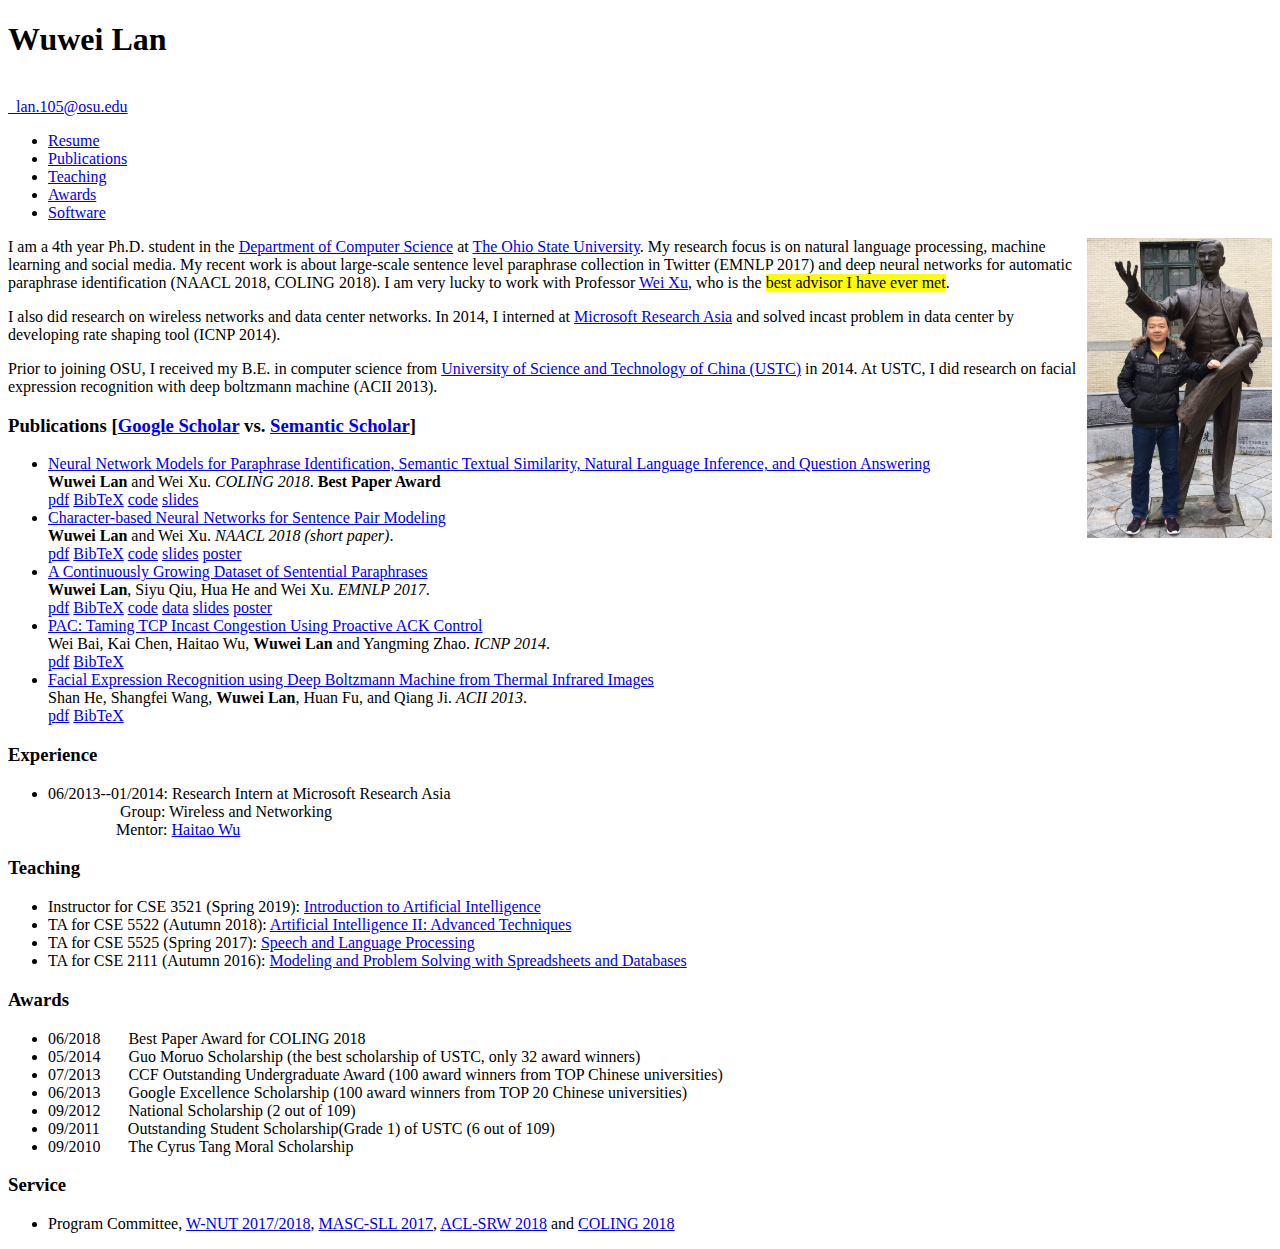
==== images/index.html @ a185d685 "CSE 3521" ====
<!DOCTYPE html>
<html>
<head>
  <title>Welcome to Wuwei Lan's Homepage</title>
  <link rel="stylesheet" type="text/css" href="wuwei.css">

<script>
function showHide(args) {
  var name = arguments[0]
  if (document.getElementById(name).style.display == 'block') {
    document.getElementById(name).style.display='none';
  } else {
    document.getElementById(name).style.display='block';
  }
}
</script>
</head>

<body>

<div id=wrapper>
  <div id="header">
    <div id="name"><h1><b>Wuwei Lan</b></h1><br/><a class="email" href="mailto:lan.105@osu.edu"> &nbsp lan.105@osu.edu</a></div>
    <ul>
     <!---- <li><b><font size="3" color="blue">兰武伟 &nbsp &nbsp</font></b></li>---->
     <li><a class="menu" href="Wuwei_Lan.pdf">Resume</a></li> 
      <li><a class="menu" href="https://lanwuwei.github.io/#Publications">Publications</a></li>
      <li><a class="menu" href="https://lanwuwei.github.io/#Teaching">Teaching</a></li>
      <li><a class="menu" href="https://lanwuwei.github.io/#Awards">Awards</a></li>
      <li><a class="menu" href="https://github.com/lanwuwei">Software</a></li>
    </ul>
  </div>



<img id="picimg" src="/images/IMG_1668.jpg" height="300" align="right" style="margin-left:10px;"/>

<p>I am a 4th year Ph.D. student in the <a href="https://cse.osu.edu/">Department of Computer Science</a>
at <a href="https://www.osu.edu/">The Ohio State University</a>. My research focus is on natural language processing, machine learning and social media. My recent work is about large-scale sentence level paraphrase collection in Twitter (EMNLP 2017) and deep neural networks for automatic paraphrase identification (NAACL 2018, COLING 2018). I am very lucky to work with Professor <a href="https://cocoxu.github.io/">Wei Xu</a>, who is the <mark>best advisor I have ever met</mark>. 

<p>I also did research on wireless networks and data center networks. In 2014, I interned at  <a href="https://www.microsoft.com/en-us/research/group/wireless-and-networking-research-group/?from=http%3A%2F%2Fresearch.microsoft.com%2Fen-us%2Fgroups%2Fwn%2F">Microsoft Research Asia</a> and solved incast problem in data center by developing rate shaping tool (ICNP 2014).

<p>Prior to joining OSU, I received my B.E. in computer science from <a href="http://en.ustc.edu.cn/">University of Science and Technology of China (USTC)</a> in 2014. At USTC, I did research on facial expression recognition with deep boltzmann machine (ACII 2013).

<!----<p><b><a href="Wuwei_Lan.pdf">Curriculum Vitae</a></b>---->

<!--<h3>News</h3>

<ul>
<li>We are building <a href="https://languagenet.github.io/">LanguageNet</a>! </li>
<li><a href="http://coling2018.org/coling-2018-best-papers/">Best reproduction paper award</a> for COLING 2018! </li>
<li>Paper accepted to COLING 2018!</li>
<!--<li>May 9 -12, Talk at <a href="https://nlp.nd.edu/msld18/">MSLD</a>.</li>
 <!--<li>03/23/2018, Talk at <a href="https://cse.osu.edu/">CSE, OSU</a>.</li>
 <!--<li>02/28/2018, Short paper accepted at <a href="http://naacl2018.org/">NAACL, 2018</a>.</li>
 <li>11/28/2017, Talk at <a href="https://u.osu.edu/cllt/">CLLT, OSU</a>.</li>
 <li>06/30/2017, Long paper accepted at <a href="http://emnlp2017.net/">EMNLP, 2017</a>.</li>
 <!--<li>Sep 18 - Oct 18,  Visiting student in Tsinghua University.</li>-->
 <!--<li>Oct 13 - Oct 15, Nanjing for<a href="http://www.cips-cl.org/static/CCL2017/home.html"> CCL, 2017</a>.</li>
</ul> -->


<a name="Publications"></a>
<h3>Publications [<a href="https://scholar.google.com/citations?user=rpOgHRMAAAAJ&hl=en">Google Scholar</a> vs. <a href="https://www.semanticscholar.org/author/Wuwei-Lan/37852874">Semantic Scholar</a>]</h3>

<ul>
<li><a class="publink" href="https://arxiv.org/pdf/1806.04330.pdf">Neural Network Models for Paraphrase Identification, Semantic Textual Similarity, Natural Language Inference, and Question Answering</a>
  <br/><b>Wuwei Lan</b> and Wei Xu. <cite>COLING 2018</cite>. <b>Best Paper Award</b>
  <br/><a class="button" href="https://arxiv.org/pdf/1806.04330.pdf">pdf</a> <a class="button" href="https://cocoxu.github.io/bib/bib_coling2018_SPM.txt">BibTeX</a> <a class="button" href="https://github.com/lanwuwei/SPM_toolkit">code</a> <a class="button" href="COLING_talk.pdf">slides</a>
</li>

<li><a class="publink" href="http://aclweb.org/anthology/N18-2025">Character-based Neural Networks for Sentence Pair Modeling</a>
  <br/><b>Wuwei Lan</b> and Wei Xu. <cite>NAACL 2018 (short paper)</cite>.
  <br/><a class="button" href="http://aclweb.org/anthology/N18-2025">pdf</a> <a class="button" href="https://aclanthology.coli.uni-saarland.de/papers/N18-2025/n18-2025.bib">BibTeX</a> <a class="button" href="https://github.com/lanwuwei/Subword-PWIM">code</a> <a class="button" href="Wuwei_OSU_2017_v2.pdf">slides</a> <a class="button" href="naacl18-poster.pdf">poster</a>
</li>

<li><a class="publink" href="http://www.aclweb.org/anthology/D/D17/D17-1126.pdf">A Continuously Growing Dataset of Sentential Paraphrases</a>
  <br/><b>Wuwei Lan</b>, Siyu Qiu, Hua He and Wei Xu. <cite>EMNLP 2017</cite>.
  <br/><a class="button" href="http://www.aclweb.org/anthology/D/D17/D17-1126.pdf">pdf</a> <a class="button" href="http://www.aclweb.org/anthology/D/D17/D17-1126.bib">BibTeX</a> <a class="button" href="https://github.com/lanwuwei/paraphrase-dataset">code</a> <a class="button" href="https://github.com/lanwuwei/paraphrase-dataset">data</a> <a class="button" href="Wuwei_OSU_2017_v2.pdf">slides</a> <a class="button" href="url-data-poster.pdf">poster</a>
</li>

<li><a class="publink" href="http://ieeexplore.ieee.org/stamp/stamp.jsp?arnumber=6980401&tag=1">PAC: Taming TCP Incast Congestion Using Proactive ACK Control</a>
  <br/>Wei Bai, Kai Chen, Haitao Wu, <b>Wuwei Lan</b> and Yangming Zhao. <cite>ICNP 2014</cite>.
  <br/><a class="button" href="http://ieeexplore.ieee.org/stamp/stamp.jsp?arnumber=6980401&tag=1">pdf</a> <a class="button" href="pac_bib.txt">BibTeX</a> 
</li>

<li><a class="publink" href="http://ieeexplore.ieee.org/document/6681437/?tp=&arnumber=6681437&url=http:%2F%2Fieeexplore.ieee.org%2Fxpls%2Fabs_all.jsp%3Farnumber%3D6681437">Facial Expression Recognition using Deep Boltzmann Machine from Thermal Infrared Images</a>
  <br/>Shan He, Shangfei Wang, <b>Wuwei Lan</b>, Huan Fu, and Qiang Ji. <cite>ACII 2013</cite>.
  <br/><a class="button" href="http://ieeexplore.ieee.org/document/6681437/?tp=&arnumber=6681437&url=http:%2F%2Fieeexplore.ieee.org%2Fxpls%2Fabs_all.jsp%3Farnumber%3D6681437f">pdf</a> <a class="button" href="facial_bib.txt">BibTeX</a>
</li>
</ul>

<!-----Experience----->   
  <a name="Experience"></a>
  <h3>Experience</h3>
  <ul>
      <li>06/2013--01/2014: Research Intern at Microsoft Research Asia<br> 
      &nbsp &nbsp &nbsp &nbsp &nbsp &nbsp &nbsp &nbsp &nbsp Group: Wireless and Networking <br>
      &nbsp &nbsp &nbsp &nbsp &nbsp &nbsp &nbsp &nbsp &nbspMentor: <a href="https://scholar.google.com/citations?user=qQfkXxcAAAAJ&hl=en">Haitao Wu</a></li>
  </ul>

<!-----Teaching----->   
  <a name="Teaching"></a>
  <h3>Teaching</h3>
  <ul>
      <li>Instructor for CSE 3521 (Spring 2019): <a href="https://lanwuwei.github.io/courses/3521_sp19.html"> Introduction to Artificial Intelligence</a> </li>
      <li>TA for CSE 5522 (Autumn 2018): <a href="https://cocoxu.github.io/courses/5522_autum18.html"> Artificial Intelligence II: Advanced Techniques</a> </li>
      <li>TA for CSE 5525 (Spring 2017): <a href="https://cocoxu.github.io/courses/5525_spring17.html"> Speech and Language Processing</a> </li>
      <li>TA for CSE 2111 (Autumn 2016): <a href="https://cse.osu.edu/courses/modeling-and-problem-solving-spreadsheets-and-databases-2111"> Modeling and Problem Solving with Spreadsheets and Databases</a> </li>
  </ul>
  
  <!-----Awards----->  
  <a name="Awards">
  <h3>Awards</a></h3>
    <ul>
      <li>06/2018 &nbsp &nbsp &nbsp Best Paper Award for COLING 2018</li>
      <li>05/2014 &nbsp &nbsp &nbsp Guo Moruo Scholarship (the best scholarship of USTC, only 32 award winners)</li>	
	  <li>07/2013 &nbsp &nbsp &nbsp CCF Outstanding Undergraduate Award (100 award winners from TOP Chinese universities)</li>	  
      <li>06/2013 &nbsp &nbsp &nbsp Google Excellence Scholarship (100 award winners from TOP 20 Chinese  universities)</li>
	  <li>09/2012 &nbsp &nbsp &nbsp National Scholarship (2 out of 109)</li>	
	  <li>09/2011 &nbsp &nbsp &nbsp Outstanding Student Scholarship(Grade 1) of USTC (6 out of 109)</li>
	  <li>09/2010 &nbsp &nbsp &nbsp The Cyrus Tang Moral Scholarship</li>
  </ul>
  
<!-----Service----->              
  <a name="Service"></a>
  <h3>Service</h3>
  <ul>
      <li>Program Committee, <a href="http://noisy-text.github.io/2017/">W-NUT 2017/2018</a>,  <a href="http://www.mascsll.org/">MASC-SLL 2017</a>, <a href="https://sites.google.com/view/aclsrw2018/home">ACL-SRW 2018</a>  and  <a href="http://coling2018.org/">COLING 2018</a></li>	
  </ul>
  
  
</div>
</body>

</html>
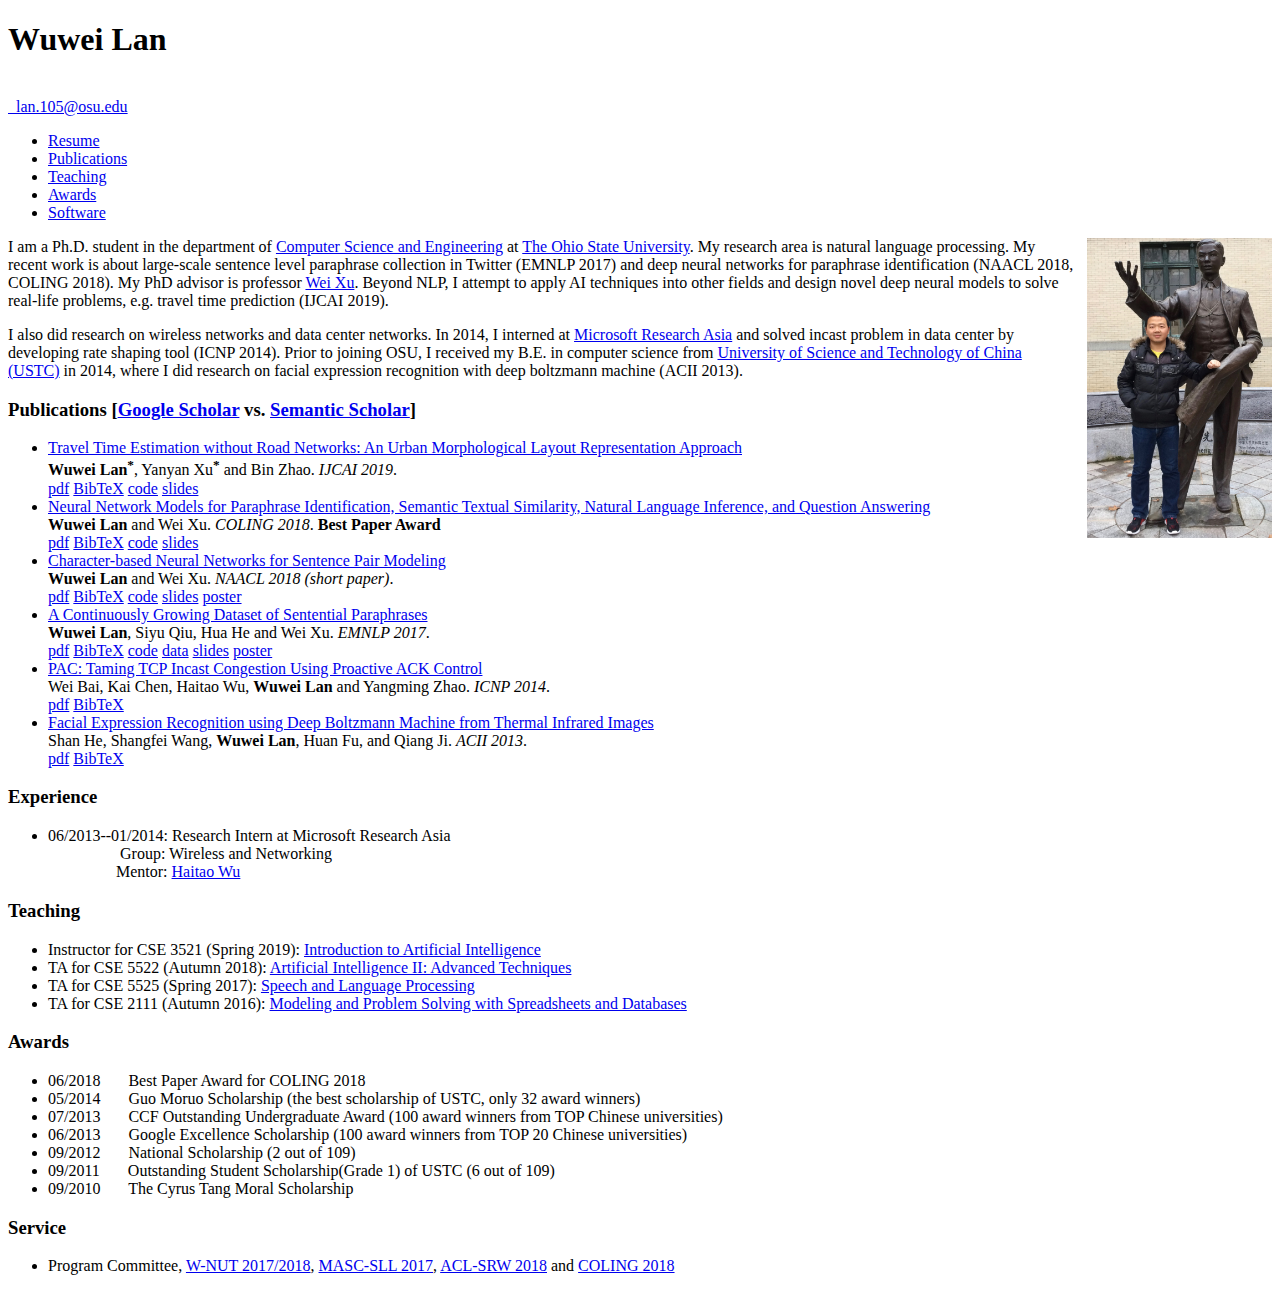
==== commit 043395c3: "bio" ====
--- a/images/index.html
+++ b/images/index.html
@@ -36,12 +36,9 @@
 
 <img id="picimg" src="/images/IMG_1668.jpg" height="300" align="right" style="margin-left:10px;"/>
 
-<p>I am a 4th year Ph.D. student in the <a href="https://cse.osu.edu/">Department of Computer Science</a>
-at <a href="https://www.osu.edu/">The Ohio State University</a>. My research focus is on natural language processing, machine learning and social media. My recent work is about large-scale sentence level paraphrase collection in Twitter (EMNLP 2017) and deep neural networks for automatic paraphrase identification (NAACL 2018, COLING 2018). I am very lucky to work with Professor <a href="https://cocoxu.github.io/">Wei Xu</a>, who is the <mark>best advisor I have ever met</mark>. 
+<p>I am a Ph.D. student in the department of <a href="https://cse.osu.edu/">Computer Science and Engineering</a> at <a href="https://www.osu.edu/">The Ohio State University</a>. My research area is natural language processing. My recent work is about large-scale sentence level paraphrase collection in Twitter (EMNLP 2017) and deep neural networks for  paraphrase identification (NAACL 2018, COLING 2018). My PhD advisor is professor <a href="https://cocoxu.github.io/">Wei Xu</a>. Beyond NLP, I attempt to apply AI techniques into other fields and design novel deep neural models to solve real-life problems, e.g. travel time prediction (IJCAI 2019).
 
-<p>I also did research on wireless networks and data center networks. In 2014, I interned at  <a href="https://www.microsoft.com/en-us/research/group/wireless-and-networking-research-group/?from=http%3A%2F%2Fresearch.microsoft.com%2Fen-us%2Fgroups%2Fwn%2F">Microsoft Research Asia</a> and solved incast problem in data center by developing rate shaping tool (ICNP 2014).
-
-<p>Prior to joining OSU, I received my B.E. in computer science from <a href="http://en.ustc.edu.cn/">University of Science and Technology of China (USTC)</a> in 2014. At USTC, I did research on facial expression recognition with deep boltzmann machine (ACII 2013).
+<p>I also did research on wireless networks and data center networks. In 2014, I interned at  <a href="https://www.microsoft.com/en-us/research/group/wireless-and-networking-research-group/?from=http%3A%2F%2Fresearch.microsoft.com%2Fen-us%2Fgroups%2Fwn%2F">Microsoft Research Asia</a> and solved incast problem in data center by developing rate shaping tool (ICNP 2014). Prior to joining OSU, I received my B.E. in computer science from <a href="http://en.ustc.edu.cn/">University of Science and Technology of China (USTC)</a> in 2014, where I did research on facial expression recognition with deep boltzmann machine (ACII 2013).
 
 <!----<p><b><a href="Wuwei_Lan.pdf">Curriculum Vitae</a></b>---->
 
@@ -65,6 +62,11 @@
 <h3>Publications [<a href="https://scholar.google.com/citations?user=rpOgHRMAAAAJ&hl=en">Google Scholar</a> vs. <a href="https://www.semanticscholar.org/author/Wuwei-Lan/37852874">Semantic Scholar</a>]</h3>
 
 <ul>
+<li><a class="publink" href="https://lanwuwei.github.io/">Travel Time Estimation without Road Networks: An Urban Morphological Layout Representation Approach</a>
+  <br/><b>Wuwei Lan</b><sup><b>*</b></sup>, Yanyan Xu<sup><b>*</b></sup> and Bin Zhao. <cite>IJCAI 2019</cite>. 
+  <br/><a class="button" href="https://lanwuwei.github.io/">pdf</a> <a class="button" href="https://lanwuwei.github.io/">BibTeX</a> <a class="button" href="https://lanwuwei.github.io/">code</a> <a class="button" href="https://lanwuwei.github.io/">slides</a>
+</li>
+
 <li><a class="publink" href="https://arxiv.org/pdf/1806.04330.pdf">Neural Network Models for Paraphrase Identification, Semantic Textual Similarity, Natural Language Inference, and Question Answering</a>
   <br/><b>Wuwei Lan</b> and Wei Xu. <cite>COLING 2018</cite>. <b>Best Paper Award</b>
   <br/><a class="button" href="https://arxiv.org/pdf/1806.04330.pdf">pdf</a> <a class="button" href="https://cocoxu.github.io/bib/bib_coling2018_SPM.txt">BibTeX</a> <a class="button" href="https://github.com/lanwuwei/SPM_toolkit">code</a> <a class="button" href="COLING_talk.pdf">slides</a>
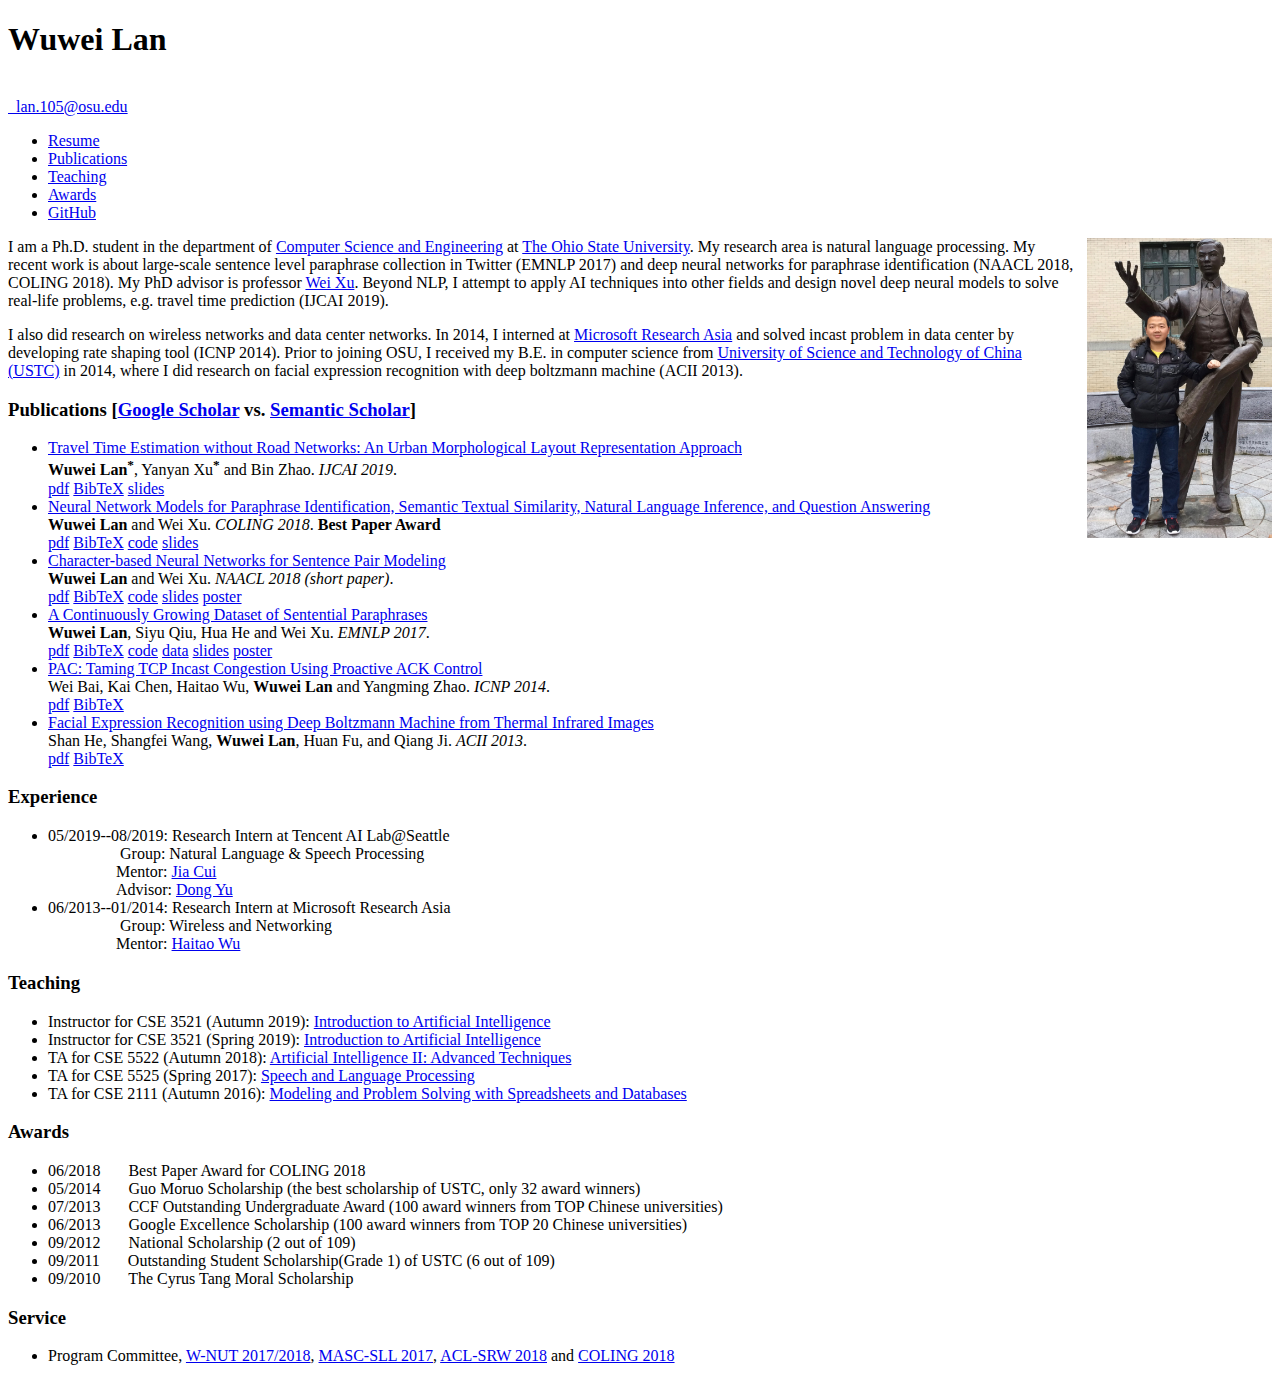
==== commit d6bf465d: "It is the darkest hour before the dawn." ====
--- a/images/index.html
+++ b/images/index.html
@@ -28,7 +28,7 @@
       <li><a class="menu" href="https://lanwuwei.github.io/#Publications">Publications</a></li>
       <li><a class="menu" href="https://lanwuwei.github.io/#Teaching">Teaching</a></li>
       <li><a class="menu" href="https://lanwuwei.github.io/#Awards">Awards</a></li>
-      <li><a class="menu" href="https://github.com/lanwuwei">Software</a></li>
+      <li><a class="menu" href="https://github.com/lanwuwei">GitHub</a></li>
     </ul>
   </div>
 
@@ -62,24 +62,24 @@
 <h3>Publications [<a href="https://scholar.google.com/citations?user=rpOgHRMAAAAJ&hl=en">Google Scholar</a> vs. <a href="https://www.semanticscholar.org/author/Wuwei-Lan/37852874">Semantic Scholar</a>]</h3>
 
 <ul>
-<li><a class="publink" href="https://lanwuwei.github.io/">Travel Time Estimation without Road Networks: An Urban Morphological Layout Representation Approach</a>
+<li><a class="publink" href="IJCAI19_Travel_Time_Estimation.pdf">Travel Time Estimation without Road Networks: An Urban Morphological Layout Representation Approach</a>
   <br/><b>Wuwei Lan</b><sup><b>*</b></sup>, Yanyan Xu<sup><b>*</b></sup> and Bin Zhao. <cite>IJCAI 2019</cite>. 
-  <br/><a class="button" href="https://lanwuwei.github.io/">pdf</a> <a class="button" href="https://lanwuwei.github.io/">BibTeX</a> <a class="button" href="https://lanwuwei.github.io/">code</a> <a class="button" href="https://lanwuwei.github.io/">slides</a>
+  <br/><a class="button" href="IJCAI19_Travel_Time_Estimation.pdf">pdf</a> <a class="button" href="ijcai19_bib.txt">BibTeX</a> <a class="button" href="./talks/Travel_time_estimation.pdf">slides</a>
 </li>
 
 <li><a class="publink" href="https://arxiv.org/pdf/1806.04330.pdf">Neural Network Models for Paraphrase Identification, Semantic Textual Similarity, Natural Language Inference, and Question Answering</a>
   <br/><b>Wuwei Lan</b> and Wei Xu. <cite>COLING 2018</cite>. <b>Best Paper Award</b>
-  <br/><a class="button" href="https://arxiv.org/pdf/1806.04330.pdf">pdf</a> <a class="button" href="https://cocoxu.github.io/bib/bib_coling2018_SPM.txt">BibTeX</a> <a class="button" href="https://github.com/lanwuwei/SPM_toolkit">code</a> <a class="button" href="COLING_talk.pdf">slides</a>
+  <br/><a class="button" href="https://arxiv.org/pdf/1806.04330.pdf">pdf</a> <a class="button" href="https://cocoxu.github.io/bib/bib_coling2018_SPM.txt">BibTeX</a> <a class="button" href="https://github.com/lanwuwei/SPM_toolkit">code</a> <a class="button" href="./talks/COLING_talk.pdf">slides</a>
 </li>
 
 <li><a class="publink" href="http://aclweb.org/anthology/N18-2025">Character-based Neural Networks for Sentence Pair Modeling</a>
   <br/><b>Wuwei Lan</b> and Wei Xu. <cite>NAACL 2018 (short paper)</cite>.
-  <br/><a class="button" href="http://aclweb.org/anthology/N18-2025">pdf</a> <a class="button" href="https://aclanthology.coli.uni-saarland.de/papers/N18-2025/n18-2025.bib">BibTeX</a> <a class="button" href="https://github.com/lanwuwei/Subword-PWIM">code</a> <a class="button" href="Wuwei_OSU_2017_v2.pdf">slides</a> <a class="button" href="naacl18-poster.pdf">poster</a>
+  <br/><a class="button" href="http://aclweb.org/anthology/N18-2025">pdf</a> <a class="button" href="https://aclanthology.coli.uni-saarland.de/papers/N18-2025/n18-2025.bib">BibTeX</a> <a class="button" href="https://github.com/lanwuwei/Subword-PWIM">code</a> <a class="button" href="./talks/Wuwei_OSU_2017_v2.pdf">slides</a> <a class="button" href="./posters/naacl18-poster.pdf">poster</a>
 </li>
 
 <li><a class="publink" href="http://www.aclweb.org/anthology/D/D17/D17-1126.pdf">A Continuously Growing Dataset of Sentential Paraphrases</a>
   <br/><b>Wuwei Lan</b>, Siyu Qiu, Hua He and Wei Xu. <cite>EMNLP 2017</cite>.
-  <br/><a class="button" href="http://www.aclweb.org/anthology/D/D17/D17-1126.pdf">pdf</a> <a class="button" href="http://www.aclweb.org/anthology/D/D17/D17-1126.bib">BibTeX</a> <a class="button" href="https://github.com/lanwuwei/paraphrase-dataset">code</a> <a class="button" href="https://github.com/lanwuwei/paraphrase-dataset">data</a> <a class="button" href="Wuwei_OSU_2017_v2.pdf">slides</a> <a class="button" href="url-data-poster.pdf">poster</a>
+  <br/><a class="button" href="http://www.aclweb.org/anthology/D/D17/D17-1126.pdf">pdf</a> <a class="button" href="http://www.aclweb.org/anthology/D/D17/D17-1126.bib">BibTeX</a> <a class="button" href="https://github.com/lanwuwei/paraphrase-dataset">code</a> <a class="button" href="https://github.com/lanwuwei/paraphrase-dataset">data</a> <a class="button" href="./talks/Wuwei_OSU_2017_v2.pdf">slides</a> <a class="button" href="./posters/url-data-poster.pdf">poster</a>
 </li>
 
 <li><a class="publink" href="http://ieeexplore.ieee.org/stamp/stamp.jsp?arnumber=6980401&tag=1">PAC: Taming TCP Incast Congestion Using Proactive ACK Control</a>
@@ -97,6 +97,10 @@
   <a name="Experience"></a>
   <h3>Experience</h3>
   <ul>
+     <li>05/2019--08/2019: Research Intern at Tencent AI Lab@Seattle<br> 
+      &nbsp &nbsp &nbsp &nbsp &nbsp &nbsp &nbsp &nbsp &nbsp Group: Natural Language & Speech Processing<br>
+      &nbsp &nbsp &nbsp &nbsp &nbsp &nbsp &nbsp &nbsp &nbspMentor: <a href="https://scholar.google.com/citations?user=OcNWfckAAAAJ&hl=en">Jia Cui</a><br>
+      &nbsp &nbsp &nbsp &nbsp &nbsp &nbsp &nbsp &nbsp &nbspAdvisor: <a href="https://scholar.google.com/citations?user=tMY31_gAAAAJ&hl=en">Dong Yu</a></li>
       <li>06/2013--01/2014: Research Intern at Microsoft Research Asia<br> 
       &nbsp &nbsp &nbsp &nbsp &nbsp &nbsp &nbsp &nbsp &nbsp Group: Wireless and Networking <br>
       &nbsp &nbsp &nbsp &nbsp &nbsp &nbsp &nbsp &nbsp &nbspMentor: <a href="https://scholar.google.com/citations?user=qQfkXxcAAAAJ&hl=en">Haitao Wu</a></li>
@@ -106,7 +110,8 @@
   <a name="Teaching"></a>
   <h3>Teaching</h3>
   <ul>
-      <li>Instructor for CSE 3521 (Spring 2019): <a href="https://lanwuwei.github.io/courses/3521_sp19.html"> Introduction to Artificial Intelligence</a> </li>
+      <li>Instructor for CSE 3521 (Autumn 2019): <a href="https://lanwuwei.github.io/courses/AU19/3521_au19.html"> Introduction to Artificial Intelligence</a> </li>
+      <li>Instructor for CSE 3521 (Spring 2019): <a href="https://lanwuwei.github.io/courses/SP19/3521_sp19.html"> Introduction to Artificial Intelligence</a> </li>
       <li>TA for CSE 5522 (Autumn 2018): <a href="https://cocoxu.github.io/courses/5522_autum18.html"> Artificial Intelligence II: Advanced Techniques</a> </li>
       <li>TA for CSE 5525 (Spring 2017): <a href="https://cocoxu.github.io/courses/5525_spring17.html"> Speech and Language Processing</a> </li>
       <li>TA for CSE 2111 (Autumn 2016): <a href="https://cse.osu.edu/courses/modeling-and-problem-solving-spreadsheets-and-databases-2111"> Modeling and Problem Solving with Spreadsheets and Databases</a> </li>
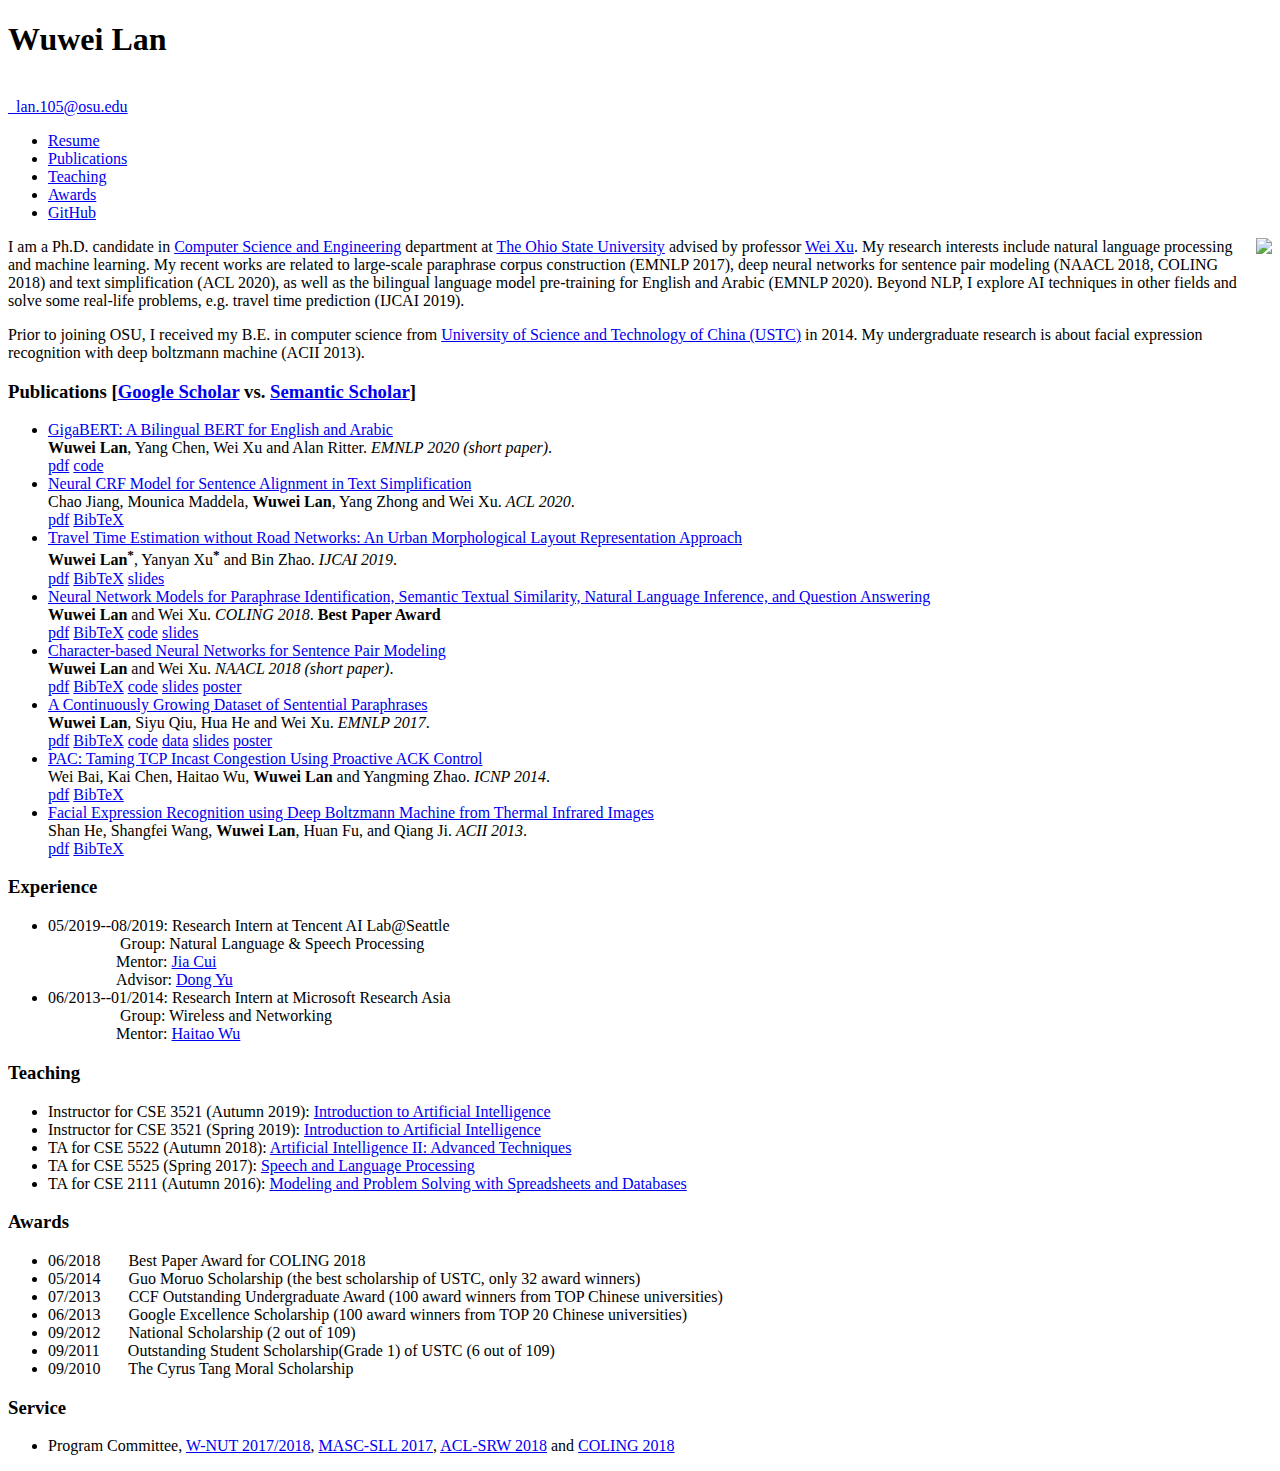
==== commit b8459094: "homepage" ====
--- a/images/index.html
+++ b/images/index.html
@@ -34,11 +34,12 @@
 
 
 
-<img id="picimg" src="/images/IMG_1668.jpg" height="300" align="right" style="margin-left:10px;"/>
+<img id="picimg" src="./images/IMG_1668.jpg" height="270" align="right" style="margin-left:5px;"/>
 
-<p>I am a Ph.D. student in the department of <a href="https://cse.osu.edu/">Computer Science and Engineering</a> at <a href="https://www.osu.edu/">The Ohio State University</a>. My research area is natural language processing. My recent work is about large-scale sentence level paraphrase collection in Twitter (EMNLP 2017) and deep neural networks for  paraphrase identification (NAACL 2018, COLING 2018). My PhD advisor is professor <a href="https://cocoxu.github.io/">Wei Xu</a>. Beyond NLP, I attempt to apply AI techniques into other fields and design novel deep neural models to solve real-life problems, e.g. travel time prediction (IJCAI 2019).
+<p>I am a Ph.D. candidate in <a href="https://cse.osu.edu/">Computer Science and Engineering</a> department at <a href="https://www.osu.edu/">The Ohio State University</a> advised by professor <a href="https://cocoxu.github.io/">Wei Xu</a>. My research interests include natural language processing and machine learning. My recent works are related to large-scale paraphrase corpus construction (EMNLP 2017), deep neural networks for sentence pair modeling (NAACL 2018, COLING 2018) and text simplification (ACL 2020), as well as the bilingual language model pre-training for English and Arabic (EMNLP 2020). Beyond NLP, I explore AI techniques in other fields and solve some real-life problems, e.g. travel time prediction (IJCAI 2019).
 
-<p>I also did research on wireless networks and data center networks. In 2014, I interned at  <a href="https://www.microsoft.com/en-us/research/group/wireless-and-networking-research-group/?from=http%3A%2F%2Fresearch.microsoft.com%2Fen-us%2Fgroups%2Fwn%2F">Microsoft Research Asia</a> and solved incast problem in data center by developing rate shaping tool (ICNP 2014). Prior to joining OSU, I received my B.E. in computer science from <a href="http://en.ustc.edu.cn/">University of Science and Technology of China (USTC)</a> in 2014, where I did research on facial expression recognition with deep boltzmann machine (ACII 2013).
+<p>Prior to joining OSU, I received my B.E. in computer science from <a href="http://en.ustc.edu.cn/">University of Science and Technology of China (USTC)</a> in 2014. My undergraduate research is about facial expression recognition with deep boltzmann machine (ACII 2013).
+<!--  I also have experience on wireless networks and data center networks. In 2014, I interned at  <a href="https://www.microsoft.com/en-us/research/group/wireless-and-networking-research-group/?from=http%3A%2F%2Fresearch.microsoft.com%2Fen-us%2Fgroups%2Fwn%2F">Microsoft Research Asia</a> and solved incast problem in data center by developing rate shaping tool (ICNP 2014).  -->
 
 <!----<p><b><a href="Wuwei_Lan.pdf">Curriculum Vitae</a></b>---->
 
@@ -62,6 +63,16 @@
 <h3>Publications [<a href="https://scholar.google.com/citations?user=rpOgHRMAAAAJ&hl=en">Google Scholar</a> vs. <a href="https://www.semanticscholar.org/author/Wuwei-Lan/37852874">Semantic Scholar</a>]</h3>
 
 <ul>
+<li><a class="publink" href="https://arxiv.org/pdf/2004.14519.pdf"> GigaBERT: A Bilingual BERT for English and Arabic</a>
+  <br/><b>Wuwei Lan</b>, Yang Chen, Wei Xu and Alan Ritter. <cite>EMNLP 2020 (short paper)</cite>. 
+  <br/><a class="button" href="https://arxiv.org/pdf/2004.14519.pdf">pdf</a> <a class="button" href="https://github.com/lanwuwei/GigaBERT">code</a>
+</li>
+
+<li><a class="publink" href="https://arxiv.org/abs/2005.02324"> Neural CRF Model for Sentence Alignment in Text Simplification</a>
+  <br/>Chao Jiang, Mounica Maddela, <b>Wuwei Lan</b>, Yang Zhong and Wei Xu. <cite>ACL 2020</cite>. 
+  <br/><a class="button" href="https://arxiv.org/pdf/2005.02324.pdf">pdf</a> <a class="button" href="acl2020_bib.txt">BibTeX</a>
+</li>
+
 <li><a class="publink" href="IJCAI19_Travel_Time_Estimation.pdf">Travel Time Estimation without Road Networks: An Urban Morphological Layout Representation Approach</a>
   <br/><b>Wuwei Lan</b><sup><b>*</b></sup>, Yanyan Xu<sup><b>*</b></sup> and Bin Zhao. <cite>IJCAI 2019</cite>. 
   <br/><a class="button" href="IJCAI19_Travel_Time_Estimation.pdf">pdf</a> <a class="button" href="ijcai19_bib.txt">BibTeX</a> <a class="button" href="./talks/Travel_time_estimation.pdf">slides</a>
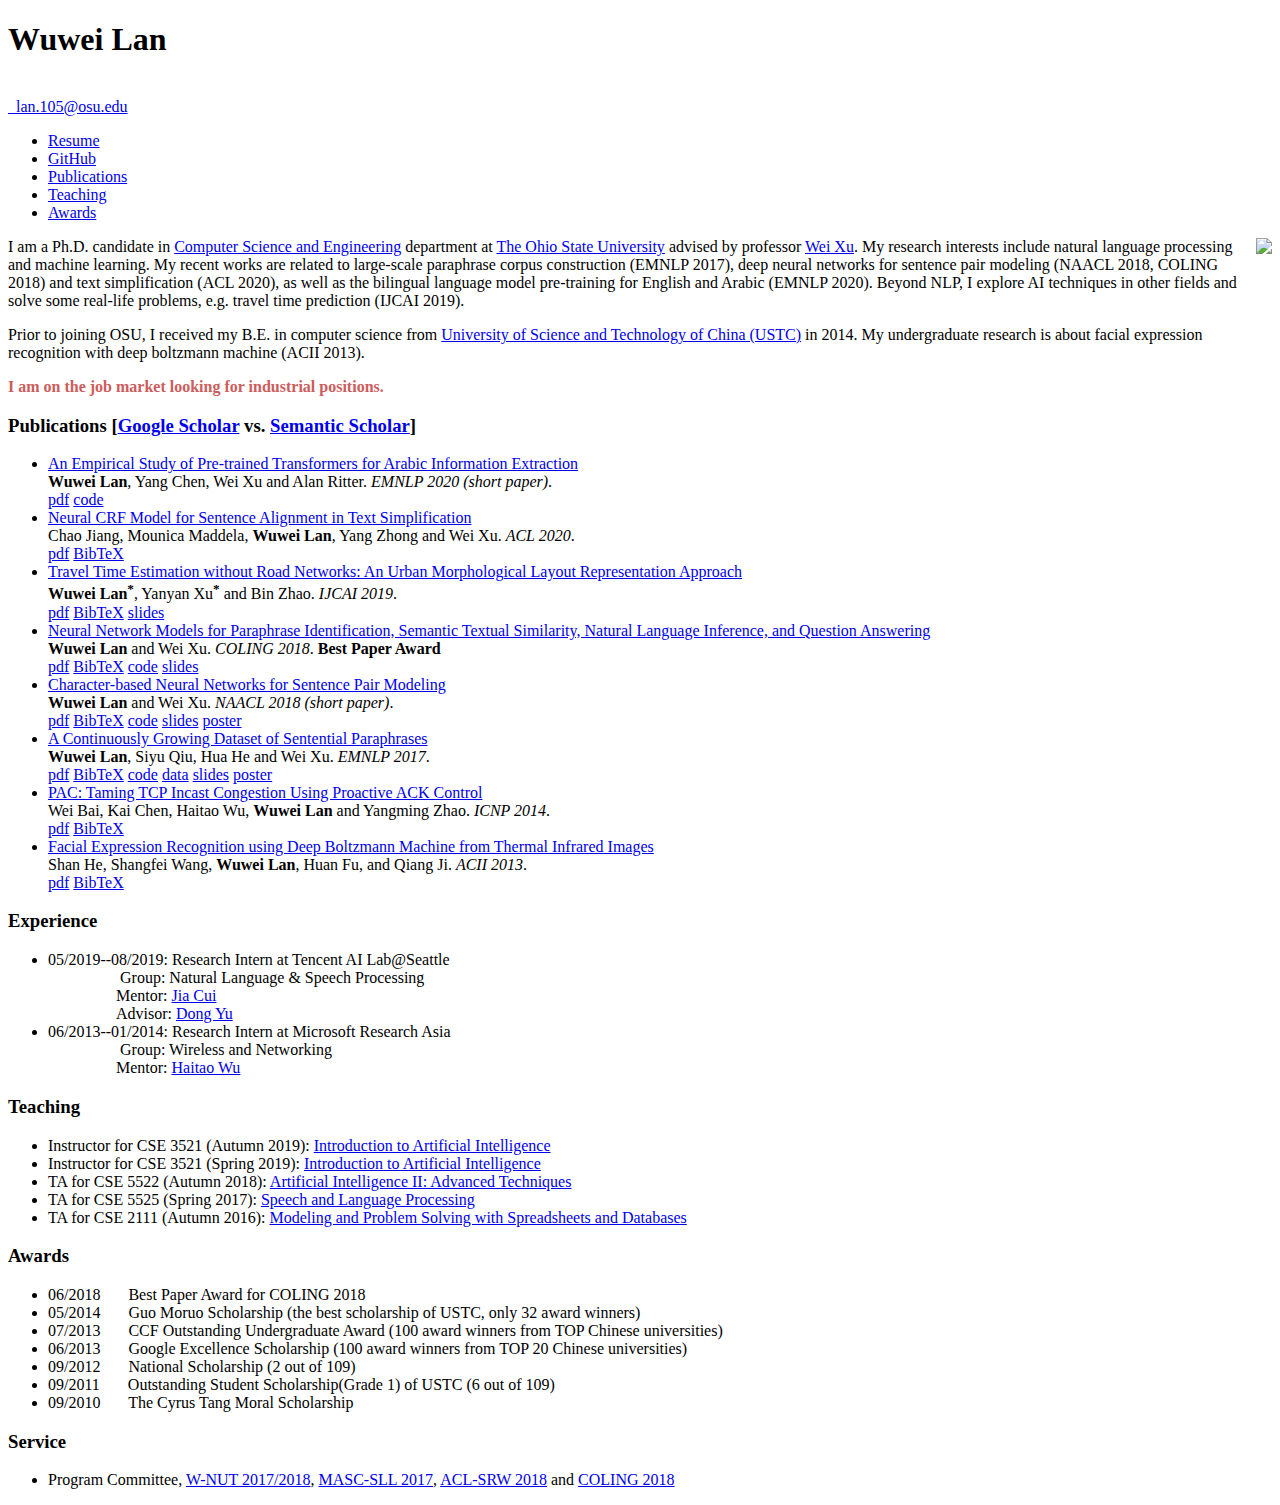
==== commit c11e5138: "homepage" ====
--- a/images/index.html
+++ b/images/index.html
@@ -25,20 +25,20 @@
     <ul>
      <!---- <li><b><font size="3" color="blue">兰武伟 &nbsp &nbsp</font></b></li>---->
      <li><a class="menu" href="Wuwei_Lan.pdf">Resume</a></li> 
+     <li><a class="menu" href="https://github.com/lanwuwei">GitHub</a></li>
       <li><a class="menu" href="https://lanwuwei.github.io/#Publications">Publications</a></li>
       <li><a class="menu" href="https://lanwuwei.github.io/#Teaching">Teaching</a></li>
       <li><a class="menu" href="https://lanwuwei.github.io/#Awards">Awards</a></li>
-      <li><a class="menu" href="https://github.com/lanwuwei">GitHub</a></li>
     </ul>
   </div>
 
 
 
-<img id="picimg" src="./images/IMG_1668.jpg" height="270" align="right" style="margin-left:5px;"/>
+<img id="picimg" src="./images/IMG_1668.jpg" height="280" align="right" style="margin-left:5px;"/>
+<p>I am a Ph.D. candidate in <a href="https://cse.osu.edu/">Computer Science and Engineering</a> department at <a href="https://www.osu.edu/">The Ohio State University</a> advised by professor <a href="https://cocoxu.github.io/">Wei Xu</a>. My research interests include natural language processing and machine learning. My recent works are related to large-scale paraphrase corpus construction (EMNLP 2017), deep neural networks for sentence pair modeling (NAACL 2018, COLING 2018) and text simplification (ACL 2020), as well as the bilingual language model pre-training for English and Arabic (EMNLP 2020). Beyond NLP, I explore AI techniques in other fields and solve some real-life problems, e.g. travel time prediction (IJCAI 2019).
+<p>Prior to joining OSU, I received my B.E. in computer science from <a href="http://en.ustc.edu.cn/">University of Science and Technology of China (USTC)</a> in 2014. My undergraduate research is about facial expression recognition with deep boltzmann machine (ACII 2013).
+<p style="color:IndianRed;"> <b>I am on the job market looking for industrial positions.</b> </p>
 
-<p>I am a Ph.D. candidate in <a href="https://cse.osu.edu/">Computer Science and Engineering</a> department at <a href="https://www.osu.edu/">The Ohio State University</a> advised by professor <a href="https://cocoxu.github.io/">Wei Xu</a>. My research interests include natural language processing and machine learning. My recent works are related to large-scale paraphrase corpus construction (EMNLP 2017), deep neural networks for sentence pair modeling (NAACL 2018, COLING 2018) and text simplification (ACL 2020), as well as the bilingual language model pre-training for English and Arabic (EMNLP 2020). Beyond NLP, I explore AI techniques in other fields and solve some real-life problems, e.g. travel time prediction (IJCAI 2019).
-
-<p>Prior to joining OSU, I received my B.E. in computer science from <a href="http://en.ustc.edu.cn/">University of Science and Technology of China (USTC)</a> in 2014. My undergraduate research is about facial expression recognition with deep boltzmann machine (ACII 2013).
 <!--  I also have experience on wireless networks and data center networks. In 2014, I interned at  <a href="https://www.microsoft.com/en-us/research/group/wireless-and-networking-research-group/?from=http%3A%2F%2Fresearch.microsoft.com%2Fen-us%2Fgroups%2Fwn%2F">Microsoft Research Asia</a> and solved incast problem in data center by developing rate shaping tool (ICNP 2014).  -->
 
 <!----<p><b><a href="Wuwei_Lan.pdf">Curriculum Vitae</a></b>---->
@@ -63,7 +63,7 @@
 <h3>Publications [<a href="https://scholar.google.com/citations?user=rpOgHRMAAAAJ&hl=en">Google Scholar</a> vs. <a href="https://www.semanticscholar.org/author/Wuwei-Lan/37852874">Semantic Scholar</a>]</h3>
 
 <ul>
-<li><a class="publink" href="https://arxiv.org/pdf/2004.14519.pdf"> GigaBERT: A Bilingual BERT for English and Arabic</a>
+<li><a class="publink" href="https://arxiv.org/pdf/2004.14519.pdf"> An Empirical Study of Pre-trained Transformers for Arabic Information Extraction</a>
   <br/><b>Wuwei Lan</b>, Yang Chen, Wei Xu and Alan Ritter. <cite>EMNLP 2020 (short paper)</cite>. 
   <br/><a class="button" href="https://arxiv.org/pdf/2004.14519.pdf">pdf</a> <a class="button" href="https://github.com/lanwuwei/GigaBERT">code</a>
 </li>
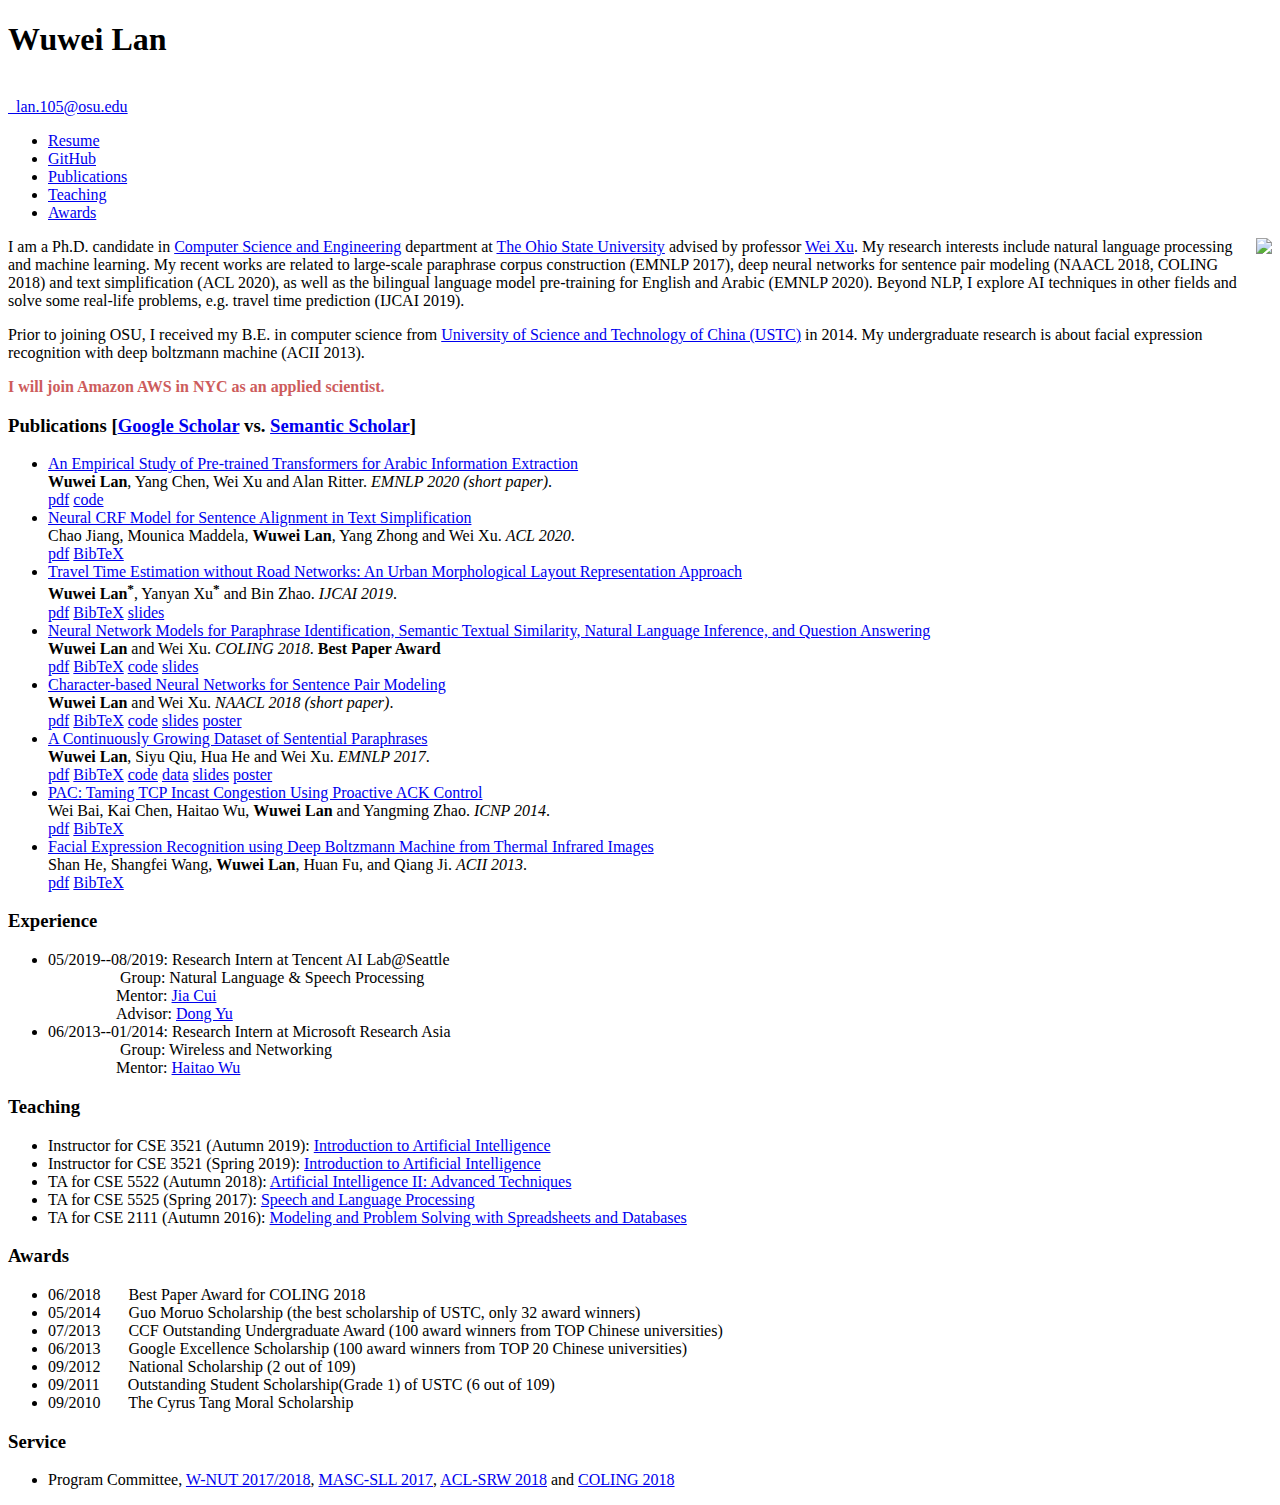
==== commit b1977aaa: "kid" ====
--- a/images/index.html
+++ b/images/index.html
@@ -37,7 +37,7 @@
 <img id="picimg" src="./images/IMG_1668.jpg" height="280" align="right" style="margin-left:5px;"/>
 <p>I am a Ph.D. candidate in <a href="https://cse.osu.edu/">Computer Science and Engineering</a> department at <a href="https://www.osu.edu/">The Ohio State University</a> advised by professor <a href="https://cocoxu.github.io/">Wei Xu</a>. My research interests include natural language processing and machine learning. My recent works are related to large-scale paraphrase corpus construction (EMNLP 2017), deep neural networks for sentence pair modeling (NAACL 2018, COLING 2018) and text simplification (ACL 2020), as well as the bilingual language model pre-training for English and Arabic (EMNLP 2020). Beyond NLP, I explore AI techniques in other fields and solve some real-life problems, e.g. travel time prediction (IJCAI 2019).
 <p>Prior to joining OSU, I received my B.E. in computer science from <a href="http://en.ustc.edu.cn/">University of Science and Technology of China (USTC)</a> in 2014. My undergraduate research is about facial expression recognition with deep boltzmann machine (ACII 2013).
-<p style="color:IndianRed;"> <b>I am on the job market looking for industrial positions.</b> </p>
+<p style="color:IndianRed;"> <b>I will join Amazon AWS in NYC as an applied scientist.</b> </p>
 
 <!--  I also have experience on wireless networks and data center networks. In 2014, I interned at  <a href="https://www.microsoft.com/en-us/research/group/wireless-and-networking-research-group/?from=http%3A%2F%2Fresearch.microsoft.com%2Fen-us%2Fgroups%2Fwn%2F">Microsoft Research Asia</a> and solved incast problem in data center by developing rate shaping tool (ICNP 2014).  -->
 
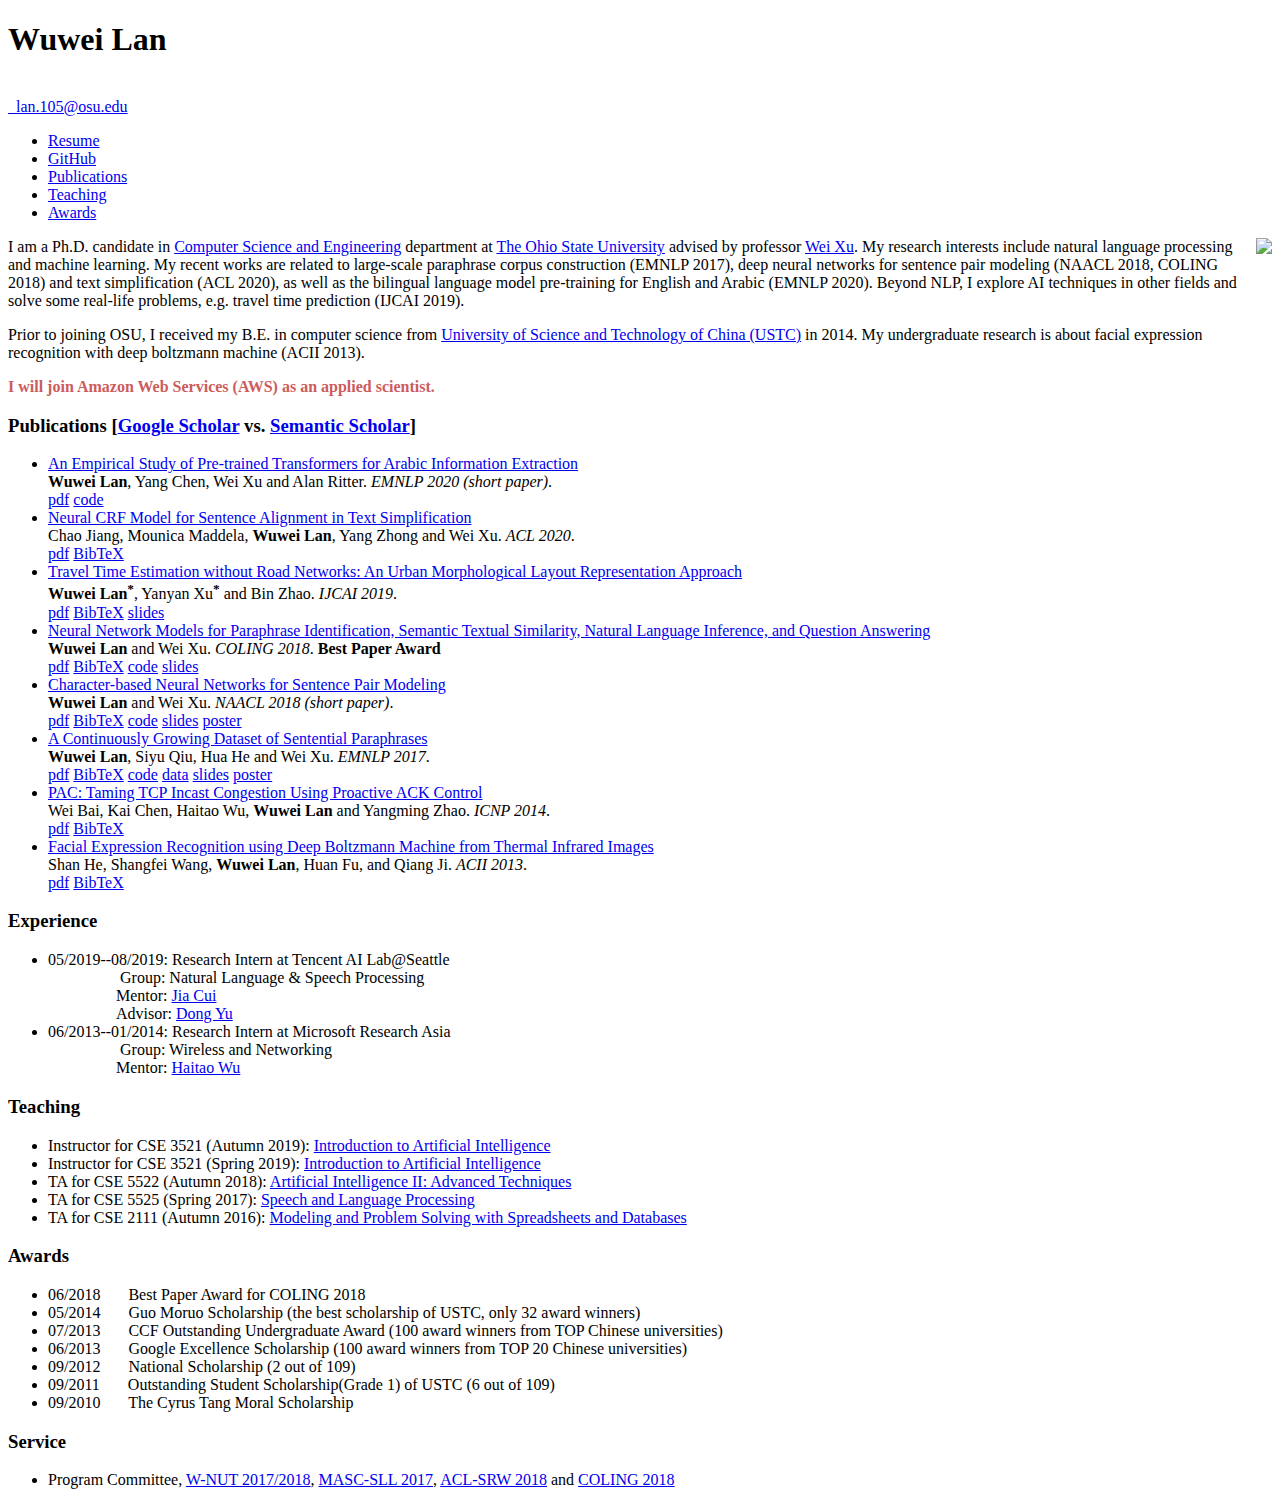
==== commit e0a8a0ea: "homepage" ====
--- a/images/index.html
+++ b/images/index.html
@@ -37,7 +37,7 @@
 <img id="picimg" src="./images/IMG_1668.jpg" height="280" align="right" style="margin-left:5px;"/>
 <p>I am a Ph.D. candidate in <a href="https://cse.osu.edu/">Computer Science and Engineering</a> department at <a href="https://www.osu.edu/">The Ohio State University</a> advised by professor <a href="https://cocoxu.github.io/">Wei Xu</a>. My research interests include natural language processing and machine learning. My recent works are related to large-scale paraphrase corpus construction (EMNLP 2017), deep neural networks for sentence pair modeling (NAACL 2018, COLING 2018) and text simplification (ACL 2020), as well as the bilingual language model pre-training for English and Arabic (EMNLP 2020). Beyond NLP, I explore AI techniques in other fields and solve some real-life problems, e.g. travel time prediction (IJCAI 2019).
 <p>Prior to joining OSU, I received my B.E. in computer science from <a href="http://en.ustc.edu.cn/">University of Science and Technology of China (USTC)</a> in 2014. My undergraduate research is about facial expression recognition with deep boltzmann machine (ACII 2013).
-<p style="color:IndianRed;"> <b>I will join Amazon AWS in NYC as an applied scientist.</b> </p>
+<p style="color:IndianRed;"> <b>I will join Amazon Web Services (AWS) as an applied scientist.</b> </p>
 
 <!--  I also have experience on wireless networks and data center networks. In 2014, I interned at  <a href="https://www.microsoft.com/en-us/research/group/wireless-and-networking-research-group/?from=http%3A%2F%2Fresearch.microsoft.com%2Fen-us%2Fgroups%2Fwn%2F">Microsoft Research Asia</a> and solved incast problem in data center by developing rate shaping tool (ICNP 2014).  -->
 
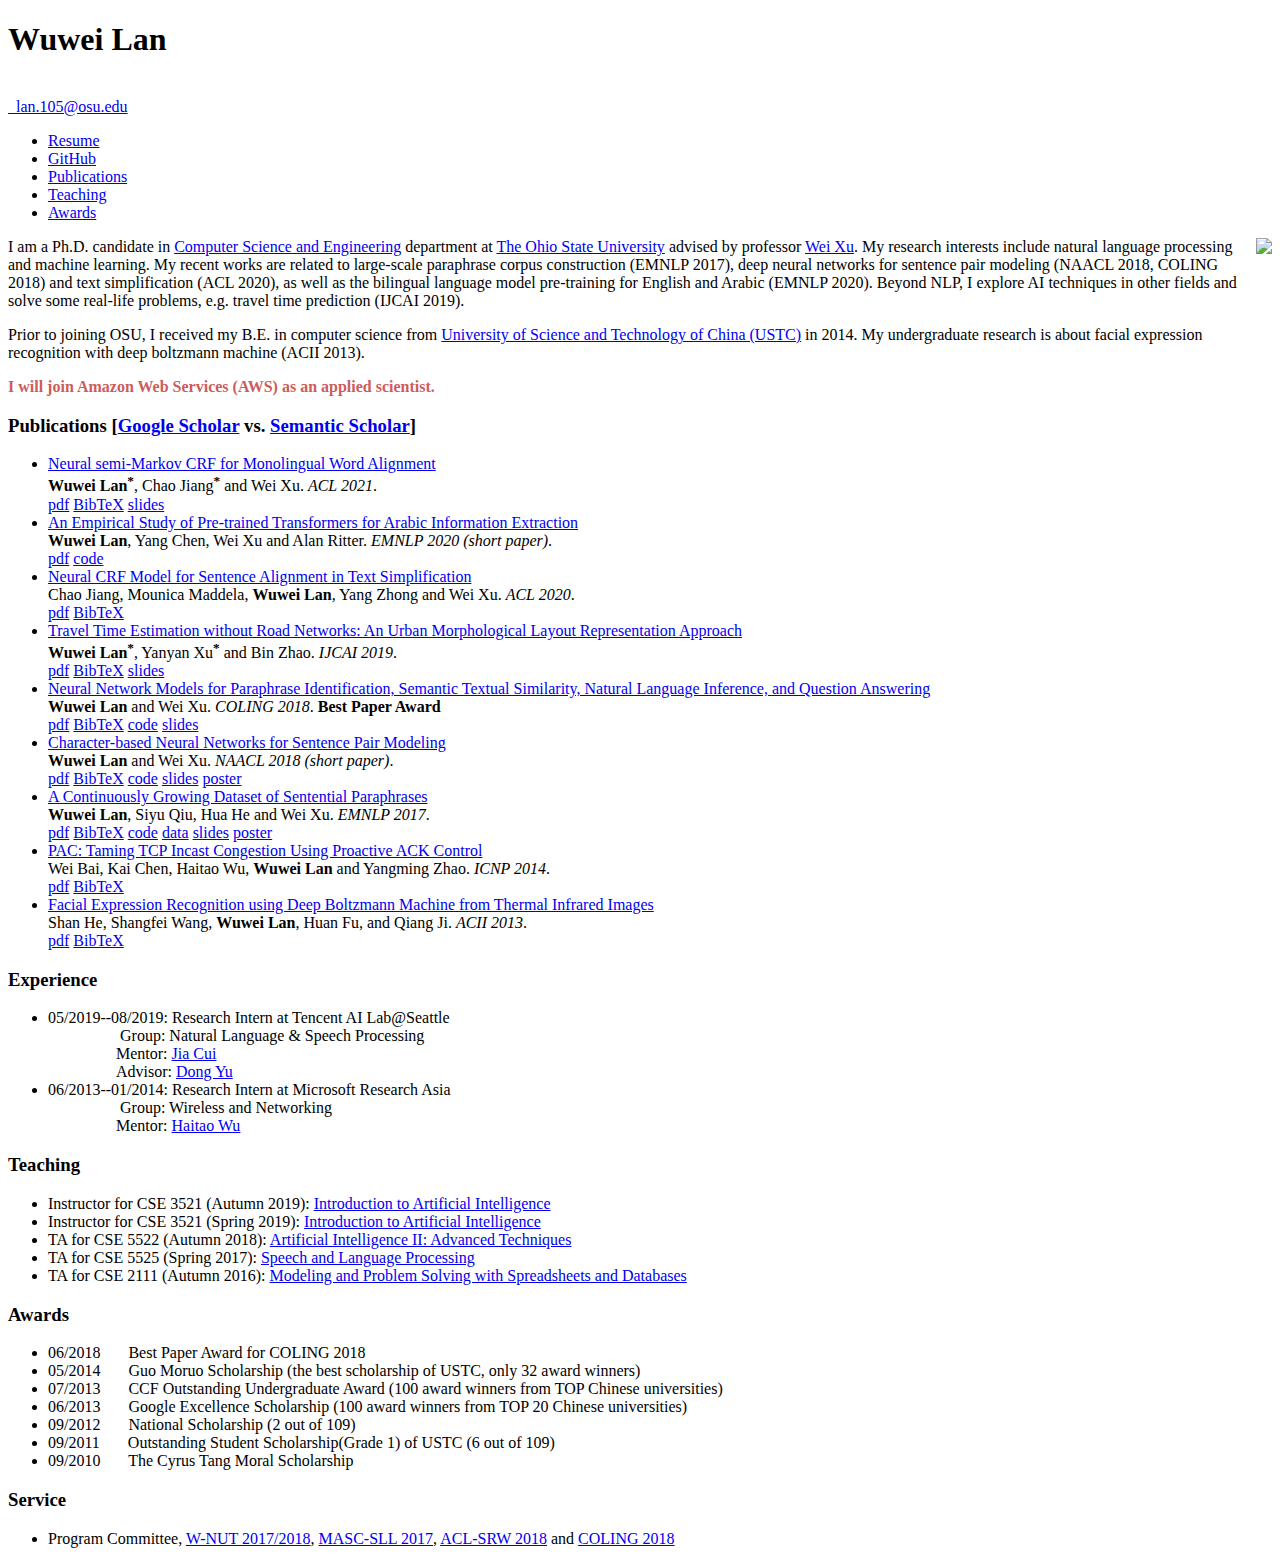
==== commit 5e3caf80: "homepage invisible" ====
--- a/images/index.html
+++ b/images/index.html
@@ -63,6 +63,11 @@
 <h3>Publications [<a href="https://scholar.google.com/citations?user=rpOgHRMAAAAJ&hl=en">Google Scholar</a> vs. <a href="https://www.semanticscholar.org/author/Wuwei-Lan/37852874">Semantic Scholar</a>]</h3>
 
 <ul>
+<li><a class="publink" href="https://arxiv.org/pdf/2106.02569.pdf">Neural semi-Markov CRF for Monolingual Word Alignment</a>
+  <br/><b>Wuwei Lan</b><sup><b>*</b></sup>, Chao Jiang<sup><b>*</b></sup> and Wei Xu. <cite>ACL 2021</cite>. 
+  <br/><a class="button" href="https://arxiv.org/pdf/2106.02569.pdf">pdf</a> <a class="button" href="https://lanwuwei.github.io/">BibTeX</a> <a class="button" href="https://lanwuwei.github.io/">slides</a>
+</li>
+
 <li><a class="publink" href="https://arxiv.org/pdf/2004.14519.pdf"> An Empirical Study of Pre-trained Transformers for Arabic Information Extraction</a>
   <br/><b>Wuwei Lan</b>, Yang Chen, Wei Xu and Alan Ritter. <cite>EMNLP 2020 (short paper)</cite>. 
   <br/><a class="button" href="https://arxiv.org/pdf/2004.14519.pdf">pdf</a> <a class="button" href="https://github.com/lanwuwei/GigaBERT">code</a>
